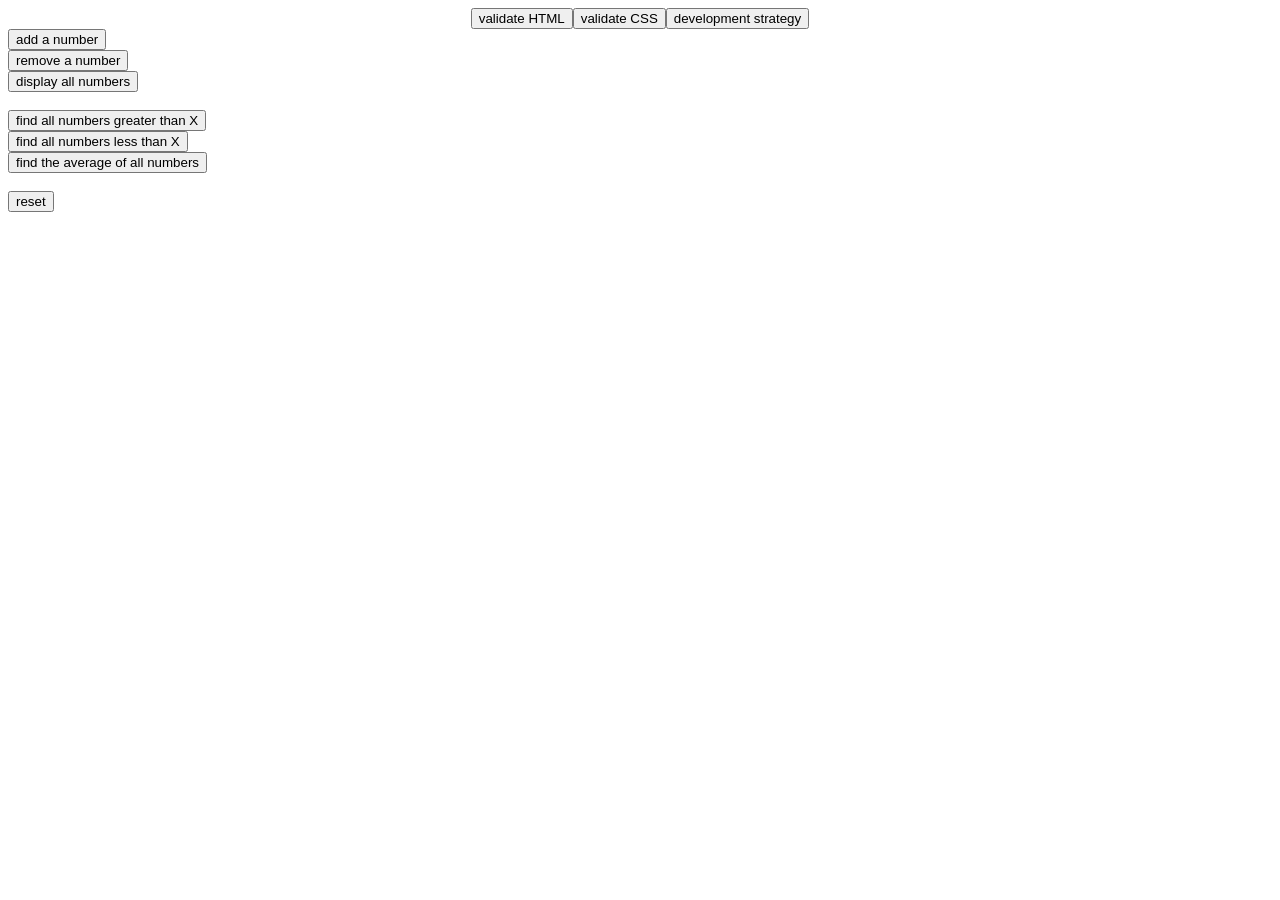
==== index.html @ f621dd72 "Initial commit" ====
<!DOCTYPE html>
<html lang='en'>

<head>
  <meta charset='utf8'>
  <title>Arraying</title>

  <link href="./style.css" rel="stylesheet" />

  <!-- testing dependencies -->
  <script src='./dependencies/describe-it.js'></script>
  <script src='./dependencies/chai.js'></script>
  <script>const assert = chai.assert;</script>

  <!-- load the shared data -->
  <script src='./scripts/script-variables.js'></script>

  <!-- load the main scripts -->
  <script src='./scripts/user-actions/add-number.js'></script>
  <script src='./scripts/user-actions/display-array.js'></script>
  <script src='./scripts/user-actions/find-greater-than.js'></script>
  <script src='./scripts/user-actions/find-less-than.js'></script>
  <script src='./scripts/user-actions/find-average.js'></script>
  <script src='./scripts/user-actions/remove-number.js'></script>
  <script src='./scripts/user-actions/reset.js'></script>

  <!-- Leave this here!  It renders the review buttons  -->
  <script src='./review-buttons/init.js'></script>

</head>

<body>

  <main>
    <button onclick='addNumberHandler()'>add a number</button> <br>
    <button onclick='removeNumberHandler()'>remove a number</button> <br>
    <button onclick='displayArrayHandler()'>display all numbers</button> <br>
    <br>
    <button onclick='findGreaterThanHandler()'>find all numbers greater than X</button> <br>
    <button onclick='findLessThanHandler()'>find all numbers less than X</button> <br>
    <button onclick='findAverageHandler()'>find the average of all numbers</button> <br>
    <br>
    <button onclick='resetHandler()'>reset</button> <br>
  </main>

</body>

</html>
---- style.css ----
.poo {
  color:brown;
}
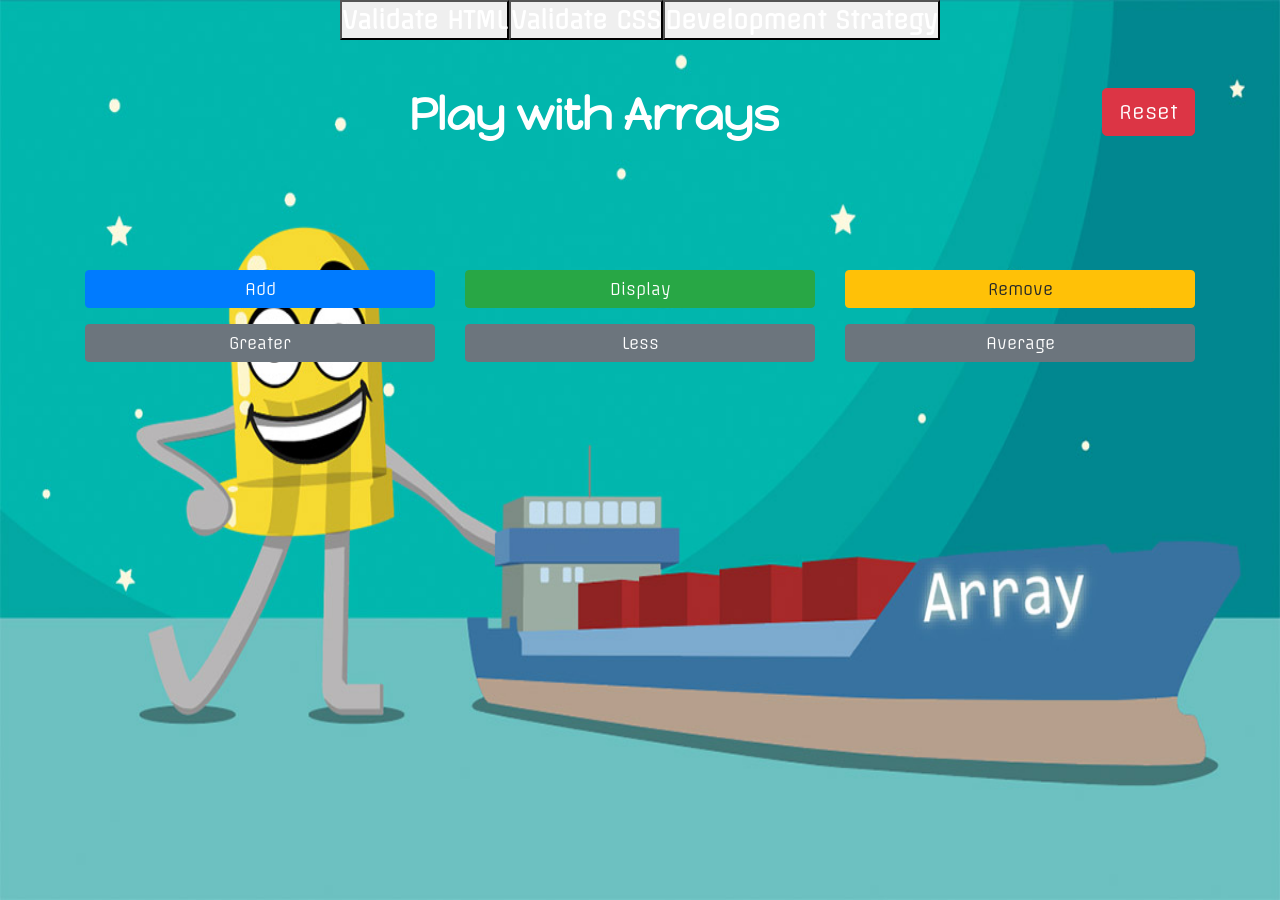
==== commit 9fa299b2: "style main web page with bootstrap related #5" ====
--- a/index.html
+++ b/index.html
@@ -1,48 +1,83 @@
 <!DOCTYPE html>
-<html lang='en'>
+<html lang="en">
+	<head>
+		<!-- Required meta tags -->
+		<meta charset="utf-8" />
+		<meta name="viewport" content="width=device-width, initial-scale=1, shrink-to-fit=no" />
 
-<head>
-  <meta charset='utf8'>
-  <title>Arraying</title>
+		<!-- testing dependencies -->
+		<script src="./dependencies/describe-it.js"></script>
+		<script src="./dependencies/chai.js"></script>
+		<script>
+			const assert = chai.assert;
+		</script>
 
-  <link href="./style.css" rel="stylesheet" />
+		<!-- load the shared data -->
+		<script src="./scripts/script-variables.js"></script>
 
-  <!-- testing dependencies -->
-  <script src='./dependencies/describe-it.js'></script>
-  <script src='./dependencies/chai.js'></script>
-  <script>const assert = chai.assert;</script>
+		<!-- load the main scripts -->
+		<script src="./scripts/user-actions/add-number.js"></script>
+		<script src="./scripts/user-actions/display-array.js"></script>
+		<script src="./scripts/user-actions/find-greater-than.js"></script>
+		<script src="./scripts/user-actions/find-less-than.js"></script>
+		<script src="./scripts/user-actions/find-average.js"></script>
+		<script src="./scripts/user-actions/remove-number.js"></script>
+		<script src="./scripts/user-actions/reset.js"></script>
 
-  <!-- load the shared data -->
-  <script src='./scripts/script-variables.js'></script>
+		<!-- Leave this here!  It renders the review buttons  -->
+		<script src="./review-buttons/init.js"></script>
 
-  <!-- load the main scripts -->
-  <script src='./scripts/user-actions/add-number.js'></script>
-  <script src='./scripts/user-actions/display-array.js'></script>
-  <script src='./scripts/user-actions/find-greater-than.js'></script>
-  <script src='./scripts/user-actions/find-less-than.js'></script>
-  <script src='./scripts/user-actions/find-average.js'></script>
-  <script src='./scripts/user-actions/remove-number.js'></script>
-  <script src='./scripts/user-actions/reset.js'></script>
+		<!-- Bootstrap CSS -->
 
-  <!-- Leave this here!  It renders the review buttons  -->
-  <script src='./review-buttons/init.js'></script>
+		<link rel="stylesheet" href="https://stackpath.bootstrapcdn.com/bootstrap/4.5.0/css/bootstrap.min.css" integrity="sha384-9aIt2nRpC12Uk9gS9baDl411NQApFmC26EwAOH8WgZl5MYYxFfc+NcPb1dKGj7Sk" crossorigin="anonymous" />
+		<link href="./style.css" rel="stylesheet" />
+		<!--Font family-->
+		<link href="//fonts.googleapis.com/css?family=Happy+Monkey&subset=latin" rel="stylesheet" type="text/css" />
+		<link href="//fonts.googleapis.com/css?family=Offside&subset=latin" rel="stylesheet" type="text/css" />
+		<title>Arraying</title>
+	</head>
+	<body>
+		<header class="container d-flex flex-row justify-content-between mt-5 mb-5">
+			<div></div>
+			<h1>Play with Arrays</h1>
+			<div>
+				<button type="button" onclick="resetHandler()" class="btn btn-danger btn-lg reset">Reset</button>
+			</div>
+		</header>
 
-</head>
+		<section class="container">
+			<h2 class="show-off">validation , doesn't appear</h2>
+			<div class="row mb-2">
+				<div class="col-12 col-sm-4 mb-2">
+					<button type="button" onclick="addNumberHandler()" class="btn btn-primary btn-block">Add</button>
+				</div>
+				<div class="col-12 col-sm-4 mb-2">
+					<button type="button" onclick="displayArrayHandler()" class="btn btn-success btn-block">Display</button>
+				</div>
+				<div class="col-12 col-sm-4 mb-2">
+					<button type="button" onclick="removeNumberHandler()" class="btn btn-warning btn-block">Remove</button>
+				</div>
+			</div>
+			<div class="row">
+				<div class="col-12 col-sm-4 mb-2">
+					<button type="button" onclick="findGreaterThanHandler()" class="btn btn-secondary btn-block">Greater</button>
+				</div>
+				<div class="col-12 col-sm-4 mb-2">
+					<button type="button" onclick="findLessThanHandler()" class="btn btn-secondary btn-block">Less</button>
+				</div>
+				<div class="col-12 col-sm-4 mb-2">
+					<button type="button" onclick="findAverageHandler()" class="btn btn-secondary btn-block">Average</button>
+				</div>
+				<div class="col-12">
+					<button type="button" onclick="resetHandler()" class="btn btn-danger btn-block show_reset">Reset</button>
+				</div>
+			</div>
+		</section>
 
-<body>
-
-  <main>
-    <button onclick='addNumberHandler()'>add a number</button> <br>
-    <button onclick='removeNumberHandler()'>remove a number</button> <br>
-    <button onclick='displayArrayHandler()'>display all numbers</button> <br>
-    <br>
-    <button onclick='findGreaterThanHandler()'>find all numbers greater than X</button> <br>
-    <button onclick='findLessThanHandler()'>find all numbers less than X</button> <br>
-    <button onclick='findAverageHandler()'>find the average of all numbers</button> <br>
-    <br>
-    <button onclick='resetHandler()'>reset</button> <br>
-  </main>
-
-</body>
-
+		<!-- Optional JavaScript -->
+		<!-- jQuery first, then Popper.js, then Bootstrap JS -->
+		<script src="https://code.jquery.com/jquery-3.5.1.slim.min.js" integrity="sha384-DfXdz2htPH0lsSSs5nCTpuj/zy4C+OGpamoFVy38MVBnE+IbbVYUew+OrCXaRkfj" crossorigin="anonymous"></script>
+		<script src="https://cdn.jsdelivr.net/npm/popper.js@1.16.0/dist/umd/popper.min.js" integrity="sha384-Q6E9RHvbIyZFJoft+2mJbHaEWldlvI9IOYy5n3zV9zzTtmI3UksdQRVvoxMfooAo" crossorigin="anonymous"></script>
+		<script src="https://stackpath.bootstrapcdn.com/bootstrap/4.5.0/js/bootstrap.min.js" integrity="sha384-OgVRvuATP1z7JjHLkuOU7Xw704+h835Lr+6QL9UvYjZE3Ipu6Tp75j7Bh/kR0JKI" crossorigin="anonymous"></script>
+	</body>
 </html>
--- a/style.css
+++ b/style.css
@@ -1,3 +1,58 @@
 .poo {
-  color:brown;
+	color: brown;
 }
+
+* {
+	padding: 0;
+	margin: 0;
+	box-sizing: border-box;
+}
+html,
+body {
+	width: 100%;
+	height: 100%;
+}
+body {
+	background-image: url(./img/array.jpg);
+	background-repeat: no-repeat;
+	background-size: 100% 100%;
+}
+h1 {
+	font-size: 45px;
+	color: #fff;
+	font-weight: bold;
+	font-family: 'Happy Monkey', sans-serif;
+}
+.show-off {
+	display: none;
+}
+
+.show_reset {
+	display: none;
+}
+
+section {
+	margin-top: 120px;
+}
+
+button {
+	color: #fff;
+	font-size: 24px;
+	font-weight: 700;
+	text-transform: capitalize !important;
+	font-family: 'Offside', sans-serif;
+}
+
+/*Media guery*/
+
+@media only screen and (max-width: 575px) {
+	.reset {
+		display: none;
+	}
+	.show_reset {
+		display: block !important;
+	}
+	section {
+		margin-top: 20px;
+	}
+}
